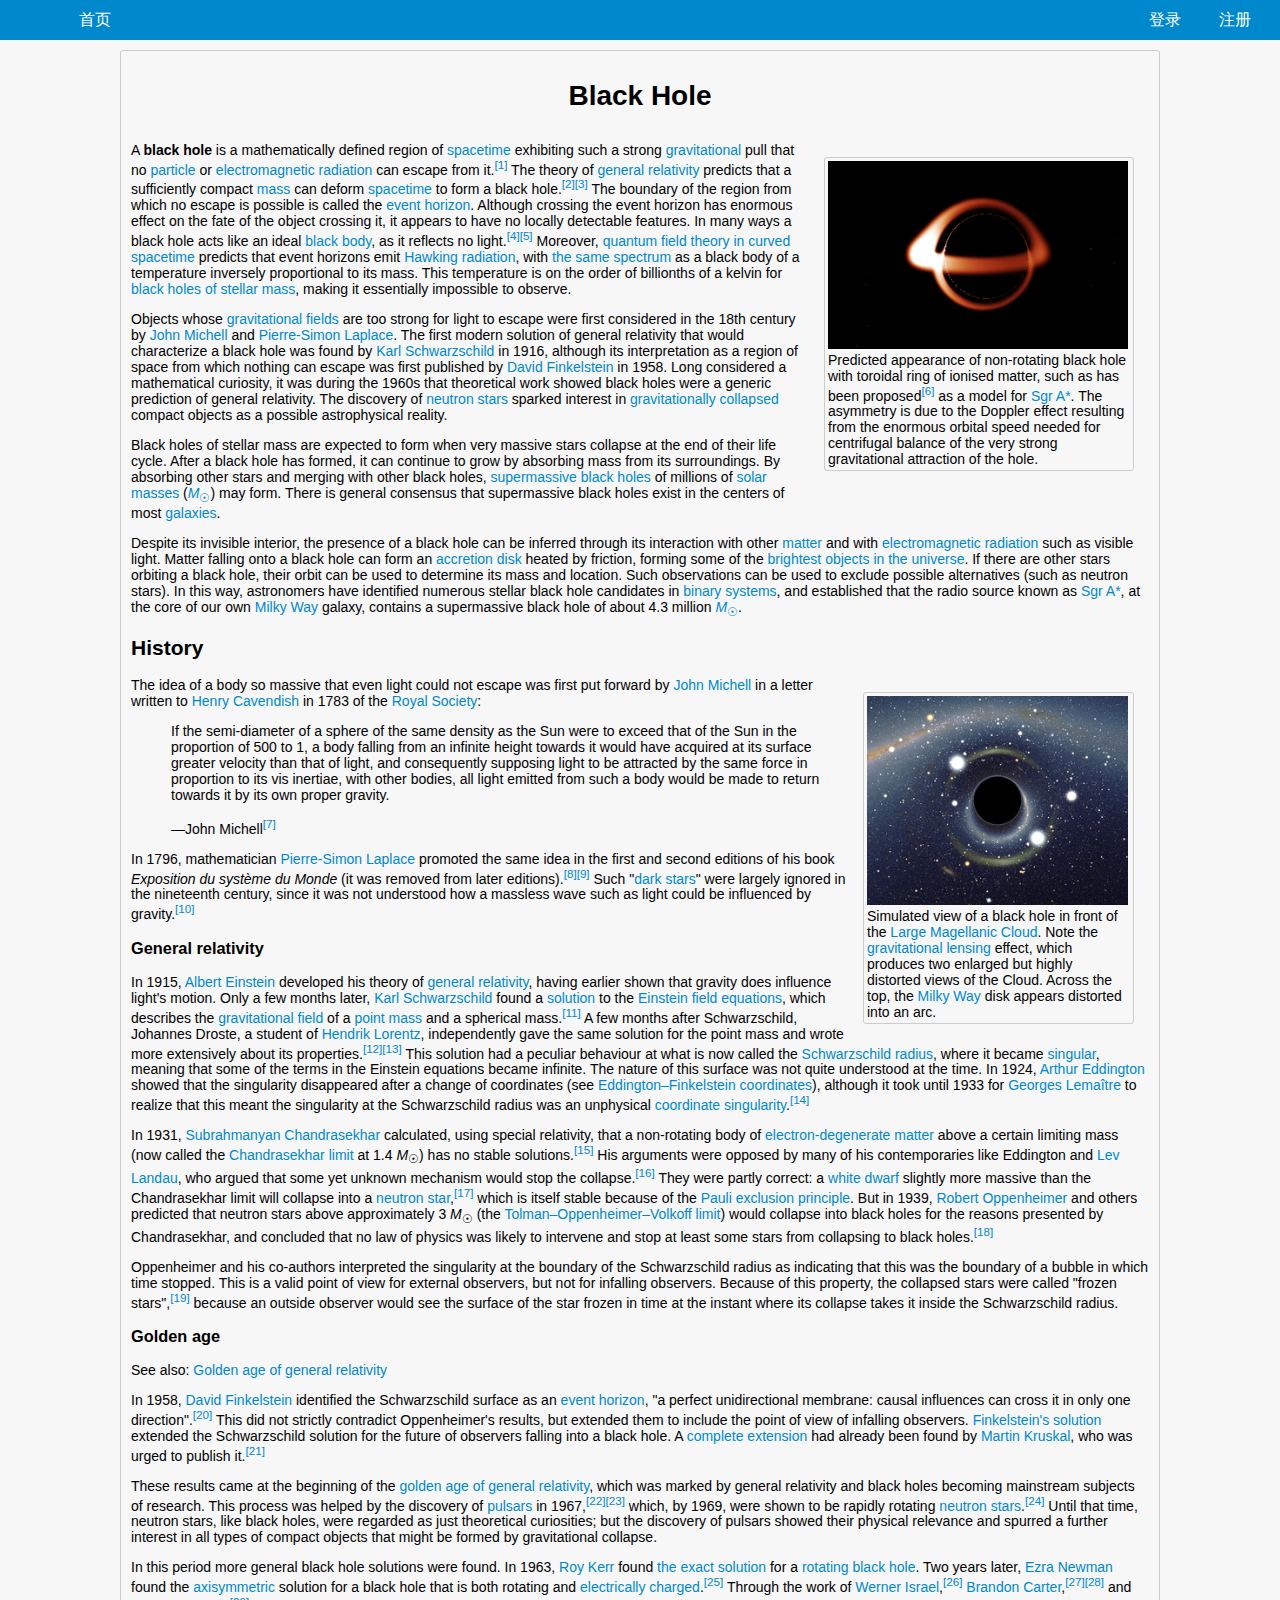
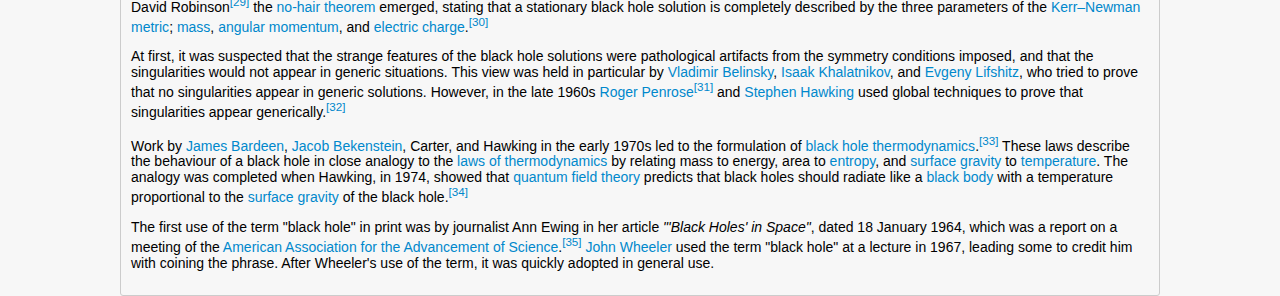
==== html/article.html @ eaddd423 "code 6.11" ====
<!DOCTYPE html>
<html>
<head>
    <meta http-equiv="content-type" content="text/html;charset=utf-8"/>
    <title>Article title - TODO:Title</title>
    <link rel="stylesheet" type="text/css" href="/css/common.css"/>
    <link rel="stylesheet" type="text/css" href="/css/article.css"/>
    <script src="/js/jquery-1.11.3.min.js"></script>
    <script src="/js/jquery.cookie.js"></script>
    <script src="/js/common.js"></script>
    <script src="/js/article.js"></script>
</head>

<body>

<div class="dh">
    <ul class="uh">
        <li class="lh">
            <a class="ah" href="/">首页</a>
        </li>
    </ul>
    <ul class="uhr">
        <li class="lh" id="llog">
            <a class="ahr" href="/html/login.html">登录</a>
        </li>
        <li class="lh" id="lreg">
            <a class="ahr" href="/html/register.html">注册</a>
        </li>
        <li class="lh" id="luser">
            <a class="ahr" id="auser" href="javascript:;"></a>
        </li>
    </ul>
</div>

<div class="dc">
    <div class="da" id="darticle">

<h1 style="text-align:center;margin-bottom:30px;">Black Hole</h1>
<div class="thumb tright">
<div class="thumbinner" style="width:302px;"><a href="/res/IonringBlackhole.jpeg" class="image"><img alt="" src="/res/IonringBlackhole.jpeg" width="300" height="188" class="thumbimage" srcset="/res/IonringBlackhole.jpeg" data-file-width="800" data-file-height="500" /></a>
<div class="thumbcaption">
<div class="magnify"><a href="/res/IonringBlackhole.jpeg" class="internal" title="Enlarge"></a></div>
Predicted appearance of non-rotating black hole with toroidal ring of ionised matter, such as has been proposed<sup id="cite_ref-6" class="reference"><a href="#cite_note-6"><span>[</span>6<span>]</span></a></sup> as a model for <a href="/wiki/Sgr_A*" title="Sgr A*" class="mw-redirect">Sgr A*</a>. The asymmetry is due to the Doppler effect resulting from the enormous orbital speed needed for centrifugal balance of the very strong gravitational attraction of the hole.</div>
</div>
</div>
<p></p>
<p>A <b>black hole</b> is a mathematically defined region of <a href="/wiki/Spacetime" title="Spacetime">spacetime</a> exhibiting such a strong <a href="/wiki/Gravitation" title="Gravitation" class="mw-redirect">gravitational</a> pull that no <a href="/wiki/Particle" title="Particle">particle</a> or <a href="/wiki/Electromagnetic_radiation" title="Electromagnetic radiation">electromagnetic radiation</a> can escape from it.<sup id="cite_ref-1" class="reference"><a href="#cite_note-1"><span>[</span>1<span>]</span></a></sup> The theory of <a href="/wiki/General_relativity" title="General relativity">general relativity</a> predicts that a sufficiently compact <a href="/wiki/Mass" title="Mass">mass</a> can deform <a href="/wiki/Spacetime" title="Spacetime">spacetime</a> to form a black hole.<sup id="cite_ref-wald_1997_2-0" class="reference"><a href="#cite_note-wald_1997-2"><span>[</span>2<span>]</span></a></sup><sup id="cite_ref-NYT-20150608_3-0" class="reference"><a href="#cite_note-NYT-20150608-3"><span>[</span>3<span>]</span></a></sup> The boundary of the region from which no escape is possible is called the <a href="/wiki/Event_horizon" title="Event horizon">event horizon</a>. Although crossing the event horizon has enormous effect on the fate of the object crossing it, it appears to have no locally detectable features. In many ways a black hole acts like an ideal <a href="/wiki/Black_body" title="Black body">black body</a>, as it reflects no light.<sup id="cite_ref-4" class="reference"><a href="#cite_note-4"><span>[</span>4<span>]</span></a></sup><sup id="cite_ref-5" class="reference"><a href="#cite_note-5"><span>[</span>5<span>]</span></a></sup> Moreover, <a href="/wiki/Quantum_field_theory_in_curved_spacetime" title="Quantum field theory in curved spacetime">quantum field theory in curved spacetime</a> predicts that event horizons emit <a href="/wiki/Hawking_radiation" title="Hawking radiation">Hawking radiation</a>, with <a href="/wiki/Thermal_radiation" title="Thermal radiation">the same spectrum</a> as a black body of a temperature inversely proportional to its mass. This temperature is on the order of billionths of a kelvin for <a href="/wiki/Stellar_black_hole" title="Stellar black hole">black holes of stellar mass</a>, making it essentially impossible to observe.</p>
<p>Objects whose <a href="/wiki/Gravitational_field" title="Gravitational field">gravitational fields</a> are too strong for light to escape were first considered in the 18th century by <a href="/wiki/John_Michell" title="John Michell">John Michell</a> and <a href="/wiki/Pierre-Simon_Laplace" title="Pierre-Simon Laplace">Pierre-Simon Laplace</a>. The first modern solution of general relativity that would characterize a black hole was found by <a href="/wiki/Karl_Schwarzschild" title="Karl Schwarzschild">Karl Schwarzschild</a> in 1916, although its interpretation as a region of space from which nothing can escape was first published by <a href="/wiki/David_Finkelstein" title="David Finkelstein">David Finkelstein</a> in 1958. Long considered a mathematical curiosity, it was during the 1960s that theoretical work showed black holes were a generic prediction of general relativity. The discovery of <a href="/wiki/Neutron_star" title="Neutron star">neutron stars</a> sparked interest in <a href="/wiki/Gravitational_collapse" title="Gravitational collapse">gravitationally collapsed</a> compact objects as a possible astrophysical reality.</p>
<p>Black holes of stellar mass are expected to form when very massive stars collapse at the end of their life cycle. After a black hole has formed, it can continue to grow by absorbing mass from its surroundings. By absorbing other stars and merging with other black holes, <a href="/wiki/Supermassive_black_hole" title="Supermassive black hole">supermassive black holes</a> of millions of <a href="/wiki/Solar_mass" title="Solar mass">solar masses</a> (<a href="/wiki/Solar_mass" title="Solar mass"><i>M</i><sub>☉</sub></a>) may form. There is general consensus that supermassive black holes exist in the centers of most <a href="/wiki/Galaxy" title="Galaxy">galaxies</a>.</p>
<p>Despite its invisible interior, the presence of a black hole can be inferred through its interaction with other <a href="/wiki/Matter" title="Matter">matter</a> and with <a href="/wiki/Electromagnetic_radiation" title="Electromagnetic radiation">electromagnetic radiation</a> such as visible light. Matter falling onto a black hole can form an <a href="/wiki/Accretion_disk" title="Accretion disk" class="mw-redirect">accretion disk</a> heated by friction, forming some of the <a href="/wiki/Quasar" title="Quasar">brightest objects in the universe</a>. If there are other stars orbiting a black hole, their orbit can be used to determine its mass and location. Such observations can be used to exclude possible alternatives (such as neutron stars). In this way, astronomers have identified numerous stellar black hole candidates in <a href="/wiki/Binary_star" title="Binary star">binary systems</a>, and established that the radio source known as <a href="/wiki/Sgr_A*" title="Sgr A*" class="mw-redirect">Sgr A*</a>, at the core of our own <a href="/wiki/Milky_Way" title="Milky Way">Milky Way</a> galaxy, contains a supermassive black hole of about 4.3 million <a href="/wiki/Solar_mass" title="Solar mass"><i>M</i><sub>☉</sub></a>.</p>
<h2><span class="mw-headline" id="History">History</span></h2>
<div class="thumb tright">
<div class="thumbinner" style="width:263px;"><a href="/res/BH_LMC.png" class="image"><img alt="" src="/res/BH_LMC.png" width="261" height="209" class="thumbimage" srcset="/res/BH_LMC.png" data-file-width="2560" data-file-height="2048" /></a>
<div class="thumbcaption">
<div class="magnify"><a href="/res/BH_LMC.png" class="internal" title="Enlarge"></a></div>
Simulated view of a black hole in front of the <a href="/wiki/Large_Magellanic_Cloud" title="Large Magellanic Cloud">Large Magellanic Cloud</a>. Note the <a href="/wiki/Gravitational_lens" title="Gravitational lens">gravitational lensing</a> effect, which produces two enlarged but highly distorted views of the Cloud. Across the top, the <a href="/wiki/Milky_Way" title="Milky Way">Milky Way</a> disk appears distorted into an arc.</div>
</div>
</div>
<p>The idea of a body so massive that even light could not escape was first put forward by <a href="/wiki/John_Michell" title="John Michell">John Michell</a> in a letter written to <a href="/wiki/Henry_Cavendish" title="Henry Cavendish">Henry Cavendish</a> in 1783 of the <a href="/wiki/Royal_Society" title="Royal Society">Royal Society</a>:</p>
<blockquote class="templatequote">
<p>If the semi-diameter of a sphere of the same density as the Sun were to exceed that of the Sun in the proportion of 500 to 1, a body falling from an infinite height towards it would have acquired at its surface greater velocity than that of light, and consequently supposing light to be attracted by the same force in proportion to its vis inertiae, with other bodies, all light emitted from such a body would be made to return towards it by its own proper gravity.</p>
<div class="templatequotecite">—John Michell<sup id="cite_ref-Michell1784_7-0" class="reference"><a href="#cite_note-Michell1784-7"><span>[</span>7<span>]</span></a></sup></div>
</blockquote>
<p>In 1796, mathematician <a href="/wiki/Pierre-Simon_Laplace" title="Pierre-Simon Laplace">Pierre-Simon Laplace</a> promoted the same idea in the first and second editions of his book <i>Exposition du système du Monde</i> (it was removed from later editions).<sup id="cite_ref-8" class="reference"><a href="#cite_note-8"><span>[</span>8<span>]</span></a></sup><sup id="cite_ref-9" class="reference"><a href="#cite_note-9"><span>[</span>9<span>]</span></a></sup> Such "<a href="/wiki/Dark_star_(Newtonian_mechanics)" title="Dark star (Newtonian mechanics)">dark stars</a>" were largely ignored in the nineteenth century, since it was not understood how a massless wave such as light could be influenced by gravity.<sup id="cite_ref-10" class="reference"><a href="#cite_note-10"><span>[</span>10<span>]</span></a></sup></p>
<h3><span class="mw-headline" id="General_relativity">General relativity</span></h3>
<p>In 1915, <a href="/wiki/Albert_Einstein" title="Albert Einstein">Albert Einstein</a> developed his theory of <a href="/wiki/General_relativity" title="General relativity">general relativity</a>, having earlier shown that gravity does influence light's motion. Only a few months later, <a href="/wiki/Karl_Schwarzschild" title="Karl Schwarzschild">Karl Schwarzschild</a> found a <a href="/wiki/Schwarzschild_metric" title="Schwarzschild metric">solution</a> to the <a href="/wiki/Einstein_field_equations" title="Einstein field equations">Einstein field equations</a>, which describes the <a href="/wiki/Gravitational_field" title="Gravitational field">gravitational field</a> of a <a href="/wiki/Point_mass" title="Point mass" class="mw-redirect">point mass</a> and a spherical mass.<sup id="cite_ref-Schwarzschild1916_11-0" class="reference"><a href="#cite_note-Schwarzschild1916-11"><span>[</span>11<span>]</span></a></sup> A few months after Schwarzschild, Johannes Droste, a student of <a href="/wiki/Hendrik_Lorentz" title="Hendrik Lorentz">Hendrik Lorentz</a>, independently gave the same solution for the point mass and wrote more extensively about its properties.<sup id="cite_ref-12" class="reference"><a href="#cite_note-12"><span>[</span>12<span>]</span></a></sup><sup id="cite_ref-13" class="reference"><a href="#cite_note-13"><span>[</span>13<span>]</span></a></sup> This solution had a peculiar behaviour at what is now called the <a href="/wiki/Schwarzschild_radius" title="Schwarzschild radius">Schwarzschild radius</a>, where it became <a href="/wiki/Mathematical_singularity" title="Mathematical singularity" class="mw-redirect">singular</a>, meaning that some of the terms in the Einstein equations became infinite. The nature of this surface was not quite understood at the time. In 1924, <a href="/wiki/Arthur_Eddington" title="Arthur Eddington">Arthur Eddington</a> showed that the singularity disappeared after a change of coordinates (see <a href="/wiki/Eddington%E2%80%93Finkelstein_coordinates" title="Eddington–Finkelstein coordinates">Eddington–Finkelstein coordinates</a>), although it took until 1933 for <a href="/wiki/Georges_Lema%C3%AEtre" title="Georges Lemaître">Georges Lemaître</a> to realize that this meant the singularity at the Schwarzschild radius was an unphysical <a href="/wiki/Coordinate_singularity" title="Coordinate singularity">coordinate singularity</a>.<sup id="cite_ref-HooftHist_14-0" class="reference"><a href="#cite_note-HooftHist-14"><span>[</span>14<span>]</span></a></sup></p>
<p>In 1931, <a href="/wiki/Subrahmanyan_Chandrasekhar" title="Subrahmanyan Chandrasekhar">Subrahmanyan Chandrasekhar</a> calculated, using special relativity, that a non-rotating body of <a href="/wiki/Electron-degenerate_matter" title="Electron-degenerate matter" class="mw-redirect">electron-degenerate matter</a> above a certain limiting mass (now called the <a href="/wiki/Chandrasekhar_limit" title="Chandrasekhar limit">Chandrasekhar limit</a> at 1.4&#160;<i>M</i><sub>☉</sub>) has no stable solutions.<sup id="cite_ref-venkataraman92_15-0" class="reference"><a href="#cite_note-venkataraman92-15"><span>[</span>15<span>]</span></a></sup> His arguments were opposed by many of his contemporaries like Eddington and <a href="/wiki/Lev_Landau" title="Lev Landau">Lev Landau</a>, who argued that some yet unknown mechanism would stop the collapse.<sup id="cite_ref-16" class="reference"><a href="#cite_note-16"><span>[</span>16<span>]</span></a></sup> They were partly correct: a <a href="/wiki/White_dwarf" title="White dwarf">white dwarf</a> slightly more massive than the Chandrasekhar limit will collapse into a <a href="/wiki/Neutron_star" title="Neutron star">neutron star</a>,<sup id="cite_ref-17" class="reference"><a href="#cite_note-17"><span>[</span>17<span>]</span></a></sup> which is itself stable because of the <a href="/wiki/Pauli_exclusion_principle" title="Pauli exclusion principle">Pauli exclusion principle</a>. But in 1939, <a href="/wiki/Robert_Oppenheimer" title="Robert Oppenheimer" class="mw-redirect">Robert Oppenheimer</a> and others predicted that neutron stars above approximately 3&#160;<i>M</i><sub>☉</sub> (the <a href="/wiki/Tolman%E2%80%93Oppenheimer%E2%80%93Volkoff_limit" title="Tolman–Oppenheimer–Volkoff limit">Tolman–Oppenheimer–Volkoff limit</a>) would collapse into black holes for the reasons presented by Chandrasekhar, and concluded that no law of physics was likely to intervene and stop at least some stars from collapsing to black holes.<sup id="cite_ref-OV1939_18-0" class="reference"><a href="#cite_note-OV1939-18"><span>[</span>18<span>]</span></a></sup></p>
<p>Oppenheimer and his co-authors interpreted the singularity at the boundary of the Schwarzschild radius as indicating that this was the boundary of a bubble in which time stopped. This is a valid point of view for external observers, but not for infalling observers. Because of this property, the collapsed stars were called "frozen stars",<sup id="cite_ref-19" class="reference"><a href="#cite_note-19"><span>[</span>19<span>]</span></a></sup> because an outside observer would see the surface of the star frozen in time at the instant where its collapse takes it inside the Schwarzschild radius.</p>
<h3><span class="mw-headline" id="Golden_age">Golden age</span></h3>
<div class="hatnote">See also: <a href="/wiki/Golden_age_of_general_relativity" title="Golden age of general relativity" class="mw-redirect">Golden age of general relativity</a></div>
<p>In 1958, <a href="/wiki/David_Finkelstein" title="David Finkelstein">David Finkelstein</a> identified the Schwarzschild surface as an <a href="/wiki/Event_horizon" title="Event horizon">event horizon</a>, "a perfect unidirectional membrane: causal influences can cross it in only one direction".<sup id="cite_ref-20" class="reference"><a href="#cite_note-20"><span>[</span>20<span>]</span></a></sup> This did not strictly contradict Oppenheimer's results, but extended them to include the point of view of infalling observers. <a href="/wiki/Eddington%E2%80%93Finkelstein_coordinates" title="Eddington–Finkelstein coordinates">Finkelstein's solution</a> extended the Schwarzschild solution for the future of observers falling into a black hole. A <a href="/wiki/Kruskal%E2%80%93Szekeres_coordinates" title="Kruskal–Szekeres coordinates">complete extension</a> had already been found by <a href="/wiki/Martin_Kruskal" title="Martin Kruskal" class="mw-redirect">Martin Kruskal</a>, who was urged to publish it.<sup id="cite_ref-21" class="reference"><a href="#cite_note-21"><span>[</span>21<span>]</span></a></sup></p>
<p>These results came at the beginning of the <a href="/wiki/Golden_age_of_general_relativity" title="Golden age of general relativity" class="mw-redirect">golden age of general relativity</a>, which was marked by general relativity and black holes becoming mainstream subjects of research. This process was helped by the discovery of <a href="/wiki/Pulsar" title="Pulsar">pulsars</a> in 1967,<sup id="cite_ref-22" class="reference"><a href="#cite_note-22"><span>[</span>22<span>]</span></a></sup><sup id="cite_ref-23" class="reference"><a href="#cite_note-23"><span>[</span>23<span>]</span></a></sup> which, by 1969, were shown to be rapidly rotating <a href="/wiki/Neutron_star" title="Neutron star">neutron stars</a>.<sup id="cite_ref-araa8_265_24-0" class="reference"><a href="#cite_note-araa8_265-24"><span>[</span>24<span>]</span></a></sup> Until that time, neutron stars, like black holes, were regarded as just theoretical curiosities; but the discovery of pulsars showed their physical relevance and spurred a further interest in all types of compact objects that might be formed by gravitational collapse.</p>
<p>In this period more general black hole solutions were found. In 1963, <a href="/wiki/Roy_Kerr" title="Roy Kerr">Roy Kerr</a> found <a href="/wiki/Kerr_metric" title="Kerr metric">the exact solution</a> for a <a href="/wiki/Rotating_black_hole" title="Rotating black hole">rotating black hole</a>. Two years later, <a href="/wiki/Ezra_T._Newman" title="Ezra T. Newman">Ezra Newman</a> found the <a href="/wiki/Axisymmetric" title="Axisymmetric" class="mw-redirect">axisymmetric</a> solution for a black hole that is both rotating and <a href="/wiki/Electric_charge" title="Electric charge">electrically charged</a>.<sup id="cite_ref-25" class="reference"><a href="#cite_note-25"><span>[</span>25<span>]</span></a></sup> Through the work of <a href="/wiki/Werner_Israel" title="Werner Israel">Werner Israel</a>,<sup id="cite_ref-26" class="reference"><a href="#cite_note-26"><span>[</span>26<span>]</span></a></sup> <a href="/wiki/Brandon_Carter" title="Brandon Carter">Brandon Carter</a>,<sup id="cite_ref-27" class="reference"><a href="#cite_note-27"><span>[</span>27<span>]</span></a></sup><sup id="cite_ref-28" class="reference"><a href="#cite_note-28"><span>[</span>28<span>]</span></a></sup> and David Robinson<sup id="cite_ref-29" class="reference"><a href="#cite_note-29"><span>[</span>29<span>]</span></a></sup> the <a href="/wiki/No-hair_theorem" title="No-hair theorem">no-hair theorem</a> emerged, stating that a stationary black hole solution is completely described by the three parameters of the <a href="/wiki/Kerr%E2%80%93Newman_metric" title="Kerr–Newman metric">Kerr–Newman metric</a>; <a href="/wiki/Mass" title="Mass">mass</a>, <a href="/wiki/Angular_momentum" title="Angular momentum">angular momentum</a>, and <a href="/wiki/Electric_charge" title="Electric charge">electric charge</a>.<sup id="cite_ref-HeuslerNoHair_30-0" class="reference"><a href="#cite_note-HeuslerNoHair-30"><span>[</span>30<span>]</span></a></sup></p>
<p>At first, it was suspected that the strange features of the black hole solutions were pathological artifacts from the symmetry conditions imposed, and that the singularities would not appear in generic situations. This view was held in particular by <a href="/wiki/Vladimir_A._Belinsky" title="Vladimir A. Belinsky" class="mw-redirect">Vladimir Belinsky</a>, <a href="/wiki/Isaak_Markovich_Khalatnikov" title="Isaak Markovich Khalatnikov">Isaak Khalatnikov</a>, and <a href="/wiki/Evgeny_Lifshitz" title="Evgeny Lifshitz">Evgeny Lifshitz</a>, who tried to prove that no singularities appear in generic solutions. However, in the late 1960s <a href="/wiki/Roger_Penrose" title="Roger Penrose">Roger Penrose</a><sup id="cite_ref-penrose1965_31-0" class="reference"><a href="#cite_note-penrose1965-31"><span>[</span>31<span>]</span></a></sup> and <a href="/wiki/Stephen_Hawking" title="Stephen Hawking">Stephen Hawking</a> used global techniques to prove that singularities appear generically.<sup id="cite_ref-32" class="reference"><a href="#cite_note-32"><span>[</span>32<span>]</span></a></sup></p>
<p>Work by <a href="/wiki/James_M._Bardeen" title="James M. Bardeen">James Bardeen</a>, <a href="/wiki/Jacob_Bekenstein" title="Jacob Bekenstein">Jacob Bekenstein</a>, Carter, and Hawking in the early 1970s led to the formulation of <a href="/wiki/Black_hole_thermodynamics" title="Black hole thermodynamics">black hole thermodynamics</a>.<sup id="cite_ref-33" class="reference"><a href="#cite_note-33"><span>[</span>33<span>]</span></a></sup> These laws describe the behaviour of a black hole in close analogy to the <a href="/wiki/Laws_of_thermodynamics" title="Laws of thermodynamics">laws of thermodynamics</a> by relating mass to energy, area to <a href="/wiki/Entropy" title="Entropy">entropy</a>, and <a href="/wiki/Surface_gravity" title="Surface gravity">surface gravity</a> to <a href="/wiki/Temperature" title="Temperature">temperature</a>. The analogy was completed when Hawking, in 1974, showed that <a href="/wiki/Quantum_field_theory" title="Quantum field theory">quantum field theory</a> predicts that black holes should radiate like a <a href="/wiki/Black_body" title="Black body">black body</a> with a temperature proportional to the <a href="/wiki/Surface_gravity" title="Surface gravity">surface gravity</a> of the black hole.<sup id="cite_ref-Hawking1974_34-0" class="reference"><a href="#cite_note-Hawking1974-34"><span>[</span>34<span>]</span></a></sup></p>
<p>The first use of the term "black hole" in print was by journalist Ann Ewing in her article <i>"'Black Holes' in Space"</i>, dated 18 January 1964, which was a report on a meeting of the <a href="/wiki/American_Association_for_the_Advancement_of_Science" title="American Association for the Advancement of Science">American Association for the Advancement of Science</a>.<sup id="cite_ref-35" class="reference"><a href="#cite_note-35"><span>[</span>35<span>]</span></a></sup> <a href="/wiki/John_Archibald_Wheeler" title="John Archibald Wheeler">John Wheeler</a> used the term "black hole" at a lecture in 1967, leading some to credit him with coining the phrase. After Wheeler's use of the term, it was quickly adopted in general use.</p>

    </div> <!-- darticle -->
</div>

</body>
</html>
---- css/common.css ----
body {
    font-family: Helvetica, Microsoft Yahei, sans-serif;
    background-color: #f7f7f7;
    margin: 0px;
}

div.dh {
    position: absolute;
    top: 0px;
    width: 1024px;
    background-color: #08c;
    font-size: 16px;
}

div.dc {
    position: absolute;
    top: 100px;
    width: 1024px;
    height: 300px;
}

div.df {
    position: absolute;
    top: 400px;
    width: 1024px;
    background-color: #08c;
}

div {
    margin: 0px;
}

ul.uh, ul.uhr {
    list-style-type: none;
    margin: 0 10px 0 10px;
    padding: 0;
}

ul.uhr {
    float: right;
}

li.lh {
    float: left;
}

li#luser {
    display: none;
}

a.ah, a.ahr {
    display: block;
    background-color: transparent;
    width: 170px;
    height: 40px;
    line-height: 40px;
    color: white;
    text-decoration: none;
    text-align: center;
#    border: 1px solid rgba(0,0,0,0.3);
    transition: background-color 0.5s;
    -webkit-transition: background-color 0.5s;
    -moz-transition: background-color 0.5s;
    -o-transition: background-color 0.5s;
}

a.ahr {
    width: 70px;
}

a.ah:hover, a.ahr:hover {
    background-color: #0ae;
    text-decoration: none;
    transition: background-color 0.5s;
    -webkit-transition: background-color 0.5s;
    -moz-transition: background-color 0.5s;
    -o-transition: background-color 0.5s;
}

a.ah:active, a.ahr:active {
    background-color: #0bf;
}
---- css/article.css ----
body {
    font-size: 14px;
}

div.da {
    border: 1px solid #ccc;
    border-radius: 3px;
    margin: 10px 120px;
    padding: 10px;
}

div.tright {
    float: right;
    margin: 15px;
    border: 1px solid #ccc;
    border-radius: 3px;
    padding: 3px;
}

a {
    text-decoration: none;
    color: #08c;
}

a:hover {
    text-decoration: underline;
}
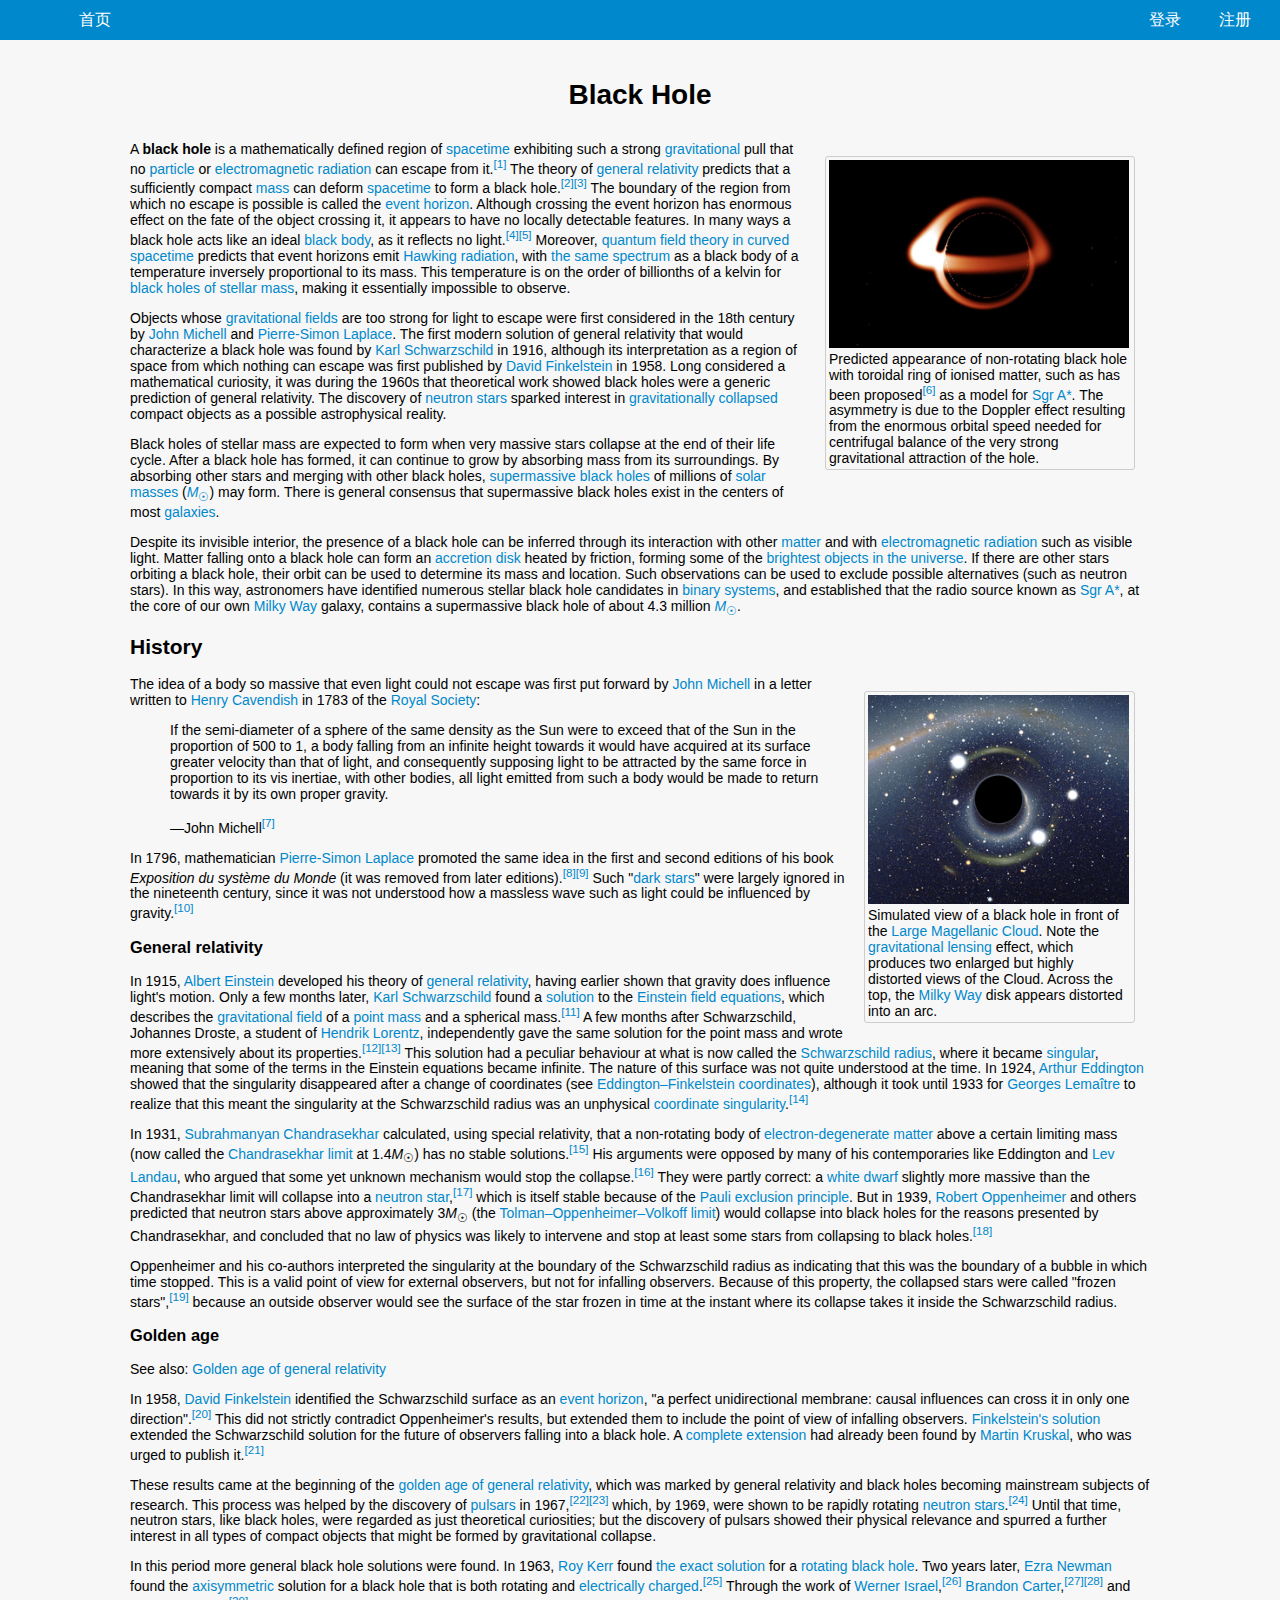
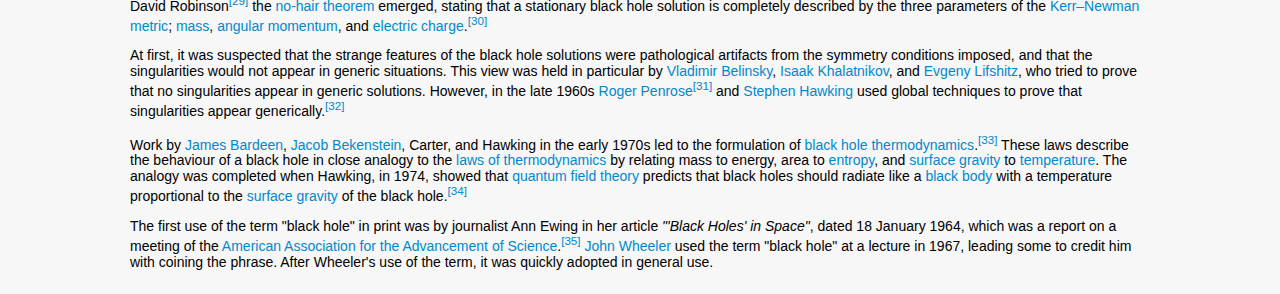
==== commit 2862a028: "code 6.12" ====
--- a/html/article.html
+++ b/html/article.html
@@ -64,7 +64,7 @@
 <p>In 1796, mathematician <a href="/wiki/Pierre-Simon_Laplace" title="Pierre-Simon Laplace">Pierre-Simon Laplace</a> promoted the same idea in the first and second editions of his book <i>Exposition du système du Monde</i> (it was removed from later editions).<sup id="cite_ref-8" class="reference"><a href="#cite_note-8"><span>[</span>8<span>]</span></a></sup><sup id="cite_ref-9" class="reference"><a href="#cite_note-9"><span>[</span>9<span>]</span></a></sup> Such "<a href="/wiki/Dark_star_(Newtonian_mechanics)" title="Dark star (Newtonian mechanics)">dark stars</a>" were largely ignored in the nineteenth century, since it was not understood how a massless wave such as light could be influenced by gravity.<sup id="cite_ref-10" class="reference"><a href="#cite_note-10"><span>[</span>10<span>]</span></a></sup></p>
 <h3><span class="mw-headline" id="General_relativity">General relativity</span></h3>
 <p>In 1915, <a href="/wiki/Albert_Einstein" title="Albert Einstein">Albert Einstein</a> developed his theory of <a href="/wiki/General_relativity" title="General relativity">general relativity</a>, having earlier shown that gravity does influence light's motion. Only a few months later, <a href="/wiki/Karl_Schwarzschild" title="Karl Schwarzschild">Karl Schwarzschild</a> found a <a href="/wiki/Schwarzschild_metric" title="Schwarzschild metric">solution</a> to the <a href="/wiki/Einstein_field_equations" title="Einstein field equations">Einstein field equations</a>, which describes the <a href="/wiki/Gravitational_field" title="Gravitational field">gravitational field</a> of a <a href="/wiki/Point_mass" title="Point mass" class="mw-redirect">point mass</a> and a spherical mass.<sup id="cite_ref-Schwarzschild1916_11-0" class="reference"><a href="#cite_note-Schwarzschild1916-11"><span>[</span>11<span>]</span></a></sup> A few months after Schwarzschild, Johannes Droste, a student of <a href="/wiki/Hendrik_Lorentz" title="Hendrik Lorentz">Hendrik Lorentz</a>, independently gave the same solution for the point mass and wrote more extensively about its properties.<sup id="cite_ref-12" class="reference"><a href="#cite_note-12"><span>[</span>12<span>]</span></a></sup><sup id="cite_ref-13" class="reference"><a href="#cite_note-13"><span>[</span>13<span>]</span></a></sup> This solution had a peculiar behaviour at what is now called the <a href="/wiki/Schwarzschild_radius" title="Schwarzschild radius">Schwarzschild radius</a>, where it became <a href="/wiki/Mathematical_singularity" title="Mathematical singularity" class="mw-redirect">singular</a>, meaning that some of the terms in the Einstein equations became infinite. The nature of this surface was not quite understood at the time. In 1924, <a href="/wiki/Arthur_Eddington" title="Arthur Eddington">Arthur Eddington</a> showed that the singularity disappeared after a change of coordinates (see <a href="/wiki/Eddington%E2%80%93Finkelstein_coordinates" title="Eddington–Finkelstein coordinates">Eddington–Finkelstein coordinates</a>), although it took until 1933 for <a href="/wiki/Georges_Lema%C3%AEtre" title="Georges Lemaître">Georges Lemaître</a> to realize that this meant the singularity at the Schwarzschild radius was an unphysical <a href="/wiki/Coordinate_singularity" title="Coordinate singularity">coordinate singularity</a>.<sup id="cite_ref-HooftHist_14-0" class="reference"><a href="#cite_note-HooftHist-14"><span>[</span>14<span>]</span></a></sup></p>
-<p>In 1931, <a href="/wiki/Subrahmanyan_Chandrasekhar" title="Subrahmanyan Chandrasekhar">Subrahmanyan Chandrasekhar</a> calculated, using special relativity, that a non-rotating body of <a href="/wiki/Electron-degenerate_matter" title="Electron-degenerate matter" class="mw-redirect">electron-degenerate matter</a> above a certain limiting mass (now called the <a href="/wiki/Chandrasekhar_limit" title="Chandrasekhar limit">Chandrasekhar limit</a> at 1.4&#160;<i>M</i><sub>☉</sub>) has no stable solutions.<sup id="cite_ref-venkataraman92_15-0" class="reference"><a href="#cite_note-venkataraman92-15"><span>[</span>15<span>]</span></a></sup> His arguments were opposed by many of his contemporaries like Eddington and <a href="/wiki/Lev_Landau" title="Lev Landau">Lev Landau</a>, who argued that some yet unknown mechanism would stop the collapse.<sup id="cite_ref-16" class="reference"><a href="#cite_note-16"><span>[</span>16<span>]</span></a></sup> They were partly correct: a <a href="/wiki/White_dwarf" title="White dwarf">white dwarf</a> slightly more massive than the Chandrasekhar limit will collapse into a <a href="/wiki/Neutron_star" title="Neutron star">neutron star</a>,<sup id="cite_ref-17" class="reference"><a href="#cite_note-17"><span>[</span>17<span>]</span></a></sup> which is itself stable because of the <a href="/wiki/Pauli_exclusion_principle" title="Pauli exclusion principle">Pauli exclusion principle</a>. But in 1939, <a href="/wiki/Robert_Oppenheimer" title="Robert Oppenheimer" class="mw-redirect">Robert Oppenheimer</a> and others predicted that neutron stars above approximately 3&#160;<i>M</i><sub>☉</sub> (the <a href="/wiki/Tolman%E2%80%93Oppenheimer%E2%80%93Volkoff_limit" title="Tolman–Oppenheimer–Volkoff limit">Tolman–Oppenheimer–Volkoff limit</a>) would collapse into black holes for the reasons presented by Chandrasekhar, and concluded that no law of physics was likely to intervene and stop at least some stars from collapsing to black holes.<sup id="cite_ref-OV1939_18-0" class="reference"><a href="#cite_note-OV1939-18"><span>[</span>18<span>]</span></a></sup></p>
+<p>In 1931, <a href="/wiki/Subrahmanyan_Chandrasekhar" title="Subrahmanyan Chandrasekhar">Subrahmanyan Chandrasekhar</a> calculated, using special relativity, that a non-rotating body of <a href="/wiki/Electron-degenerate_matter" title="Electron-degenerate matter" class="mw-redirect">electron-degenerate matter</a> above a certain limiting mass (now called the <a href="/wiki/Chandrasekhar_limit" title="Chandrasekhar limit">Chandrasekhar limit</a> at 1.4<i>M</i><sub>☉</sub>) has no stable solutions.<sup id="cite_ref-venkataraman92_15-0" class="reference"><a href="#cite_note-venkataraman92-15"><span>[</span>15<span>]</span></a></sup> His arguments were opposed by many of his contemporaries like Eddington and <a href="/wiki/Lev_Landau" title="Lev Landau">Lev Landau</a>, who argued that some yet unknown mechanism would stop the collapse.<sup id="cite_ref-16" class="reference"><a href="#cite_note-16"><span>[</span>16<span>]</span></a></sup> They were partly correct: a <a href="/wiki/White_dwarf" title="White dwarf">white dwarf</a> slightly more massive than the Chandrasekhar limit will collapse into a <a href="/wiki/Neutron_star" title="Neutron star">neutron star</a>,<sup id="cite_ref-17" class="reference"><a href="#cite_note-17"><span>[</span>17<span>]</span></a></sup> which is itself stable because of the <a href="/wiki/Pauli_exclusion_principle" title="Pauli exclusion principle">Pauli exclusion principle</a>. But in 1939, <a href="/wiki/Robert_Oppenheimer" title="Robert Oppenheimer" class="mw-redirect">Robert Oppenheimer</a> and others predicted that neutron stars above approximately 3<i>M</i><sub>☉</sub> (the <a href="/wiki/Tolman%E2%80%93Oppenheimer%E2%80%93Volkoff_limit" title="Tolman–Oppenheimer–Volkoff limit">Tolman–Oppenheimer–Volkoff limit</a>) would collapse into black holes for the reasons presented by Chandrasekhar, and concluded that no law of physics was likely to intervene and stop at least some stars from collapsing to black holes.<sup id="cite_ref-OV1939_18-0" class="reference"><a href="#cite_note-OV1939-18"><span>[</span>18<span>]</span></a></sup></p>
 <p>Oppenheimer and his co-authors interpreted the singularity at the boundary of the Schwarzschild radius as indicating that this was the boundary of a bubble in which time stopped. This is a valid point of view for external observers, but not for infalling observers. Because of this property, the collapsed stars were called "frozen stars",<sup id="cite_ref-19" class="reference"><a href="#cite_note-19"><span>[</span>19<span>]</span></a></sup> because an outside observer would see the surface of the star frozen in time at the instant where its collapse takes it inside the Schwarzschild radius.</p>
 <h3><span class="mw-headline" id="Golden_age">Golden age</span></h3>
 <div class="hatnote">See also: <a href="/wiki/Golden_age_of_general_relativity" title="Golden age of general relativity" class="mw-redirect">Golden age of general relativity</a></div>
@@ -76,6 +76,12 @@
 <p>The first use of the term "black hole" in print was by journalist Ann Ewing in her article <i>"'Black Holes' in Space"</i>, dated 18 January 1964, which was a report on a meeting of the <a href="/wiki/American_Association_for_the_Advancement_of_Science" title="American Association for the Advancement of Science">American Association for the Advancement of Science</a>.<sup id="cite_ref-35" class="reference"><a href="#cite_note-35"><span>[</span>35<span>]</span></a></sup> <a href="/wiki/John_Archibald_Wheeler" title="John Archibald Wheeler">John Wheeler</a> used the term "black hole" at a lecture in 1967, leading some to credit him with coining the phrase. After Wheeler's use of the term, it was quickly adopted in general use.</p>
 
     </div> <!-- darticle -->
+
+<!--
+    <div id="dtest" style="background-color:white; margin:10px 120px; border-radius:10px">
+    123123
+    </div>
+-->
 </div>
 
 </body>
--- a/css/article.css
+++ b/css/article.css
@@ -3,8 +3,8 @@
 }
 
 div.da {
-    border: 1px solid #ccc;
-    border-radius: 3px;
+#    border: 1px solid #ccc;
+#    border-radius: 3px;
     margin: 10px 120px;
     padding: 10px;
 }
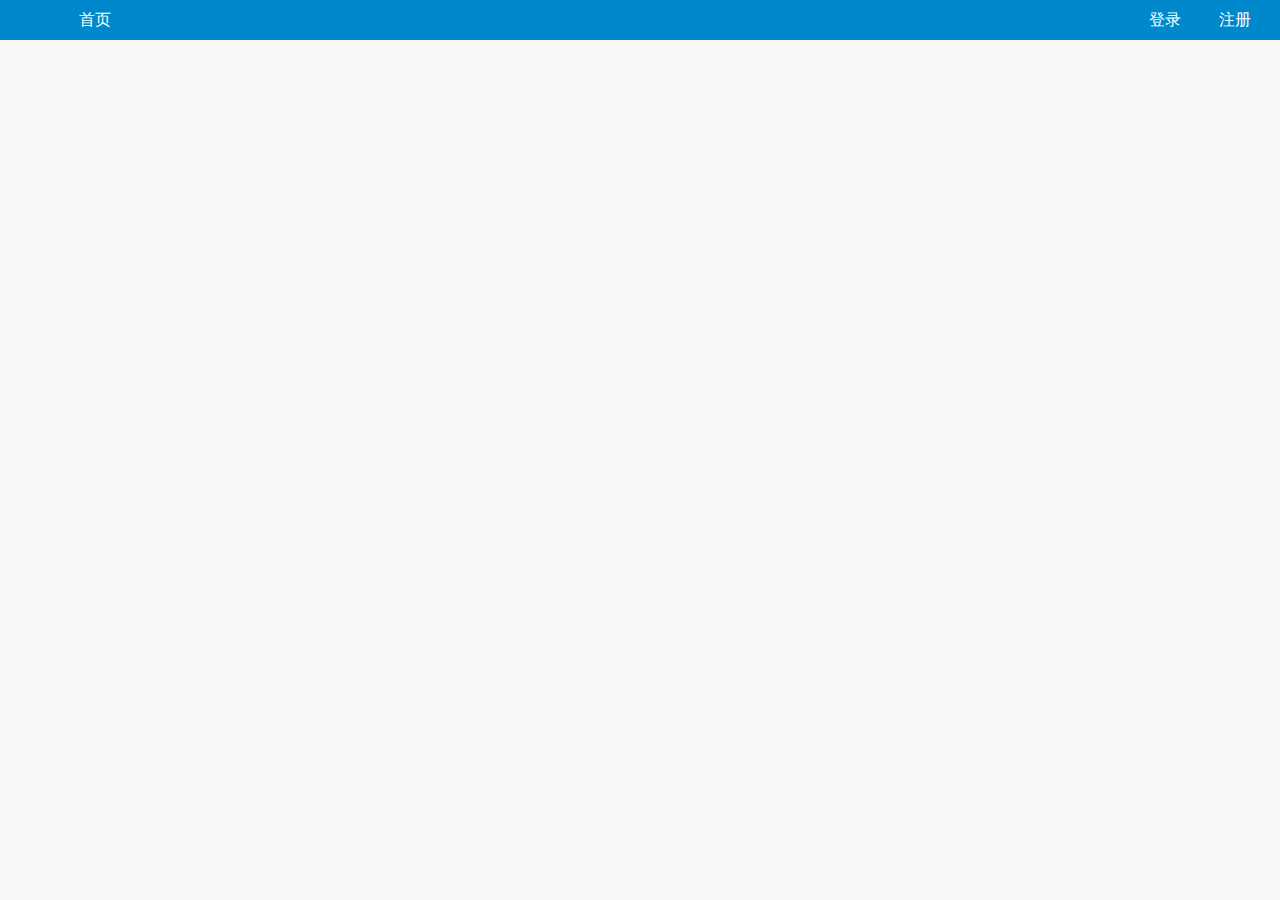
==== commit da864684: "code 6.16" ====
--- a/html/article.html
+++ b/html/article.html
@@ -2,7 +2,7 @@
 <html>
 <head>
     <meta http-equiv="content-type" content="text/html;charset=utf-8"/>
-    <title>Article title - TODO:Title</title>
+    <title></title>
     <link rel="stylesheet" type="text/css" href="/css/common.css"/>
     <link rel="stylesheet" type="text/css" href="/css/article.css"/>
     <script src="/js/jquery-1.11.3.min.js"></script>
@@ -27,61 +27,14 @@
             <a class="ahr" href="/html/register.html">注册</a>
         </li>
         <li class="lh" id="luser">
-            <a class="ahr" id="auser" href="javascript:;"></a>
+            <a class="ahr" id="auser" href="/html/edit.html"></a>
         </li>
     </ul>
 </div>
 
 <div class="dc">
     <div class="da" id="darticle">
-
-<h1 style="text-align:center;margin-bottom:30px;">Black Hole</h1>
-<div class="thumb tright">
-<div class="thumbinner" style="width:302px;"><a href="/res/IonringBlackhole.jpeg" class="image"><img alt="" src="/res/IonringBlackhole.jpeg" width="300" height="188" class="thumbimage" srcset="/res/IonringBlackhole.jpeg" data-file-width="800" data-file-height="500" /></a>
-<div class="thumbcaption">
-<div class="magnify"><a href="/res/IonringBlackhole.jpeg" class="internal" title="Enlarge"></a></div>
-Predicted appearance of non-rotating black hole with toroidal ring of ionised matter, such as has been proposed<sup id="cite_ref-6" class="reference"><a href="#cite_note-6"><span>[</span>6<span>]</span></a></sup> as a model for <a href="/wiki/Sgr_A*" title="Sgr A*" class="mw-redirect">Sgr A*</a>. The asymmetry is due to the Doppler effect resulting from the enormous orbital speed needed for centrifugal balance of the very strong gravitational attraction of the hole.</div>
-</div>
-</div>
-<p></p>
-<p>A <b>black hole</b> is a mathematically defined region of <a href="/wiki/Spacetime" title="Spacetime">spacetime</a> exhibiting such a strong <a href="/wiki/Gravitation" title="Gravitation" class="mw-redirect">gravitational</a> pull that no <a href="/wiki/Particle" title="Particle">particle</a> or <a href="/wiki/Electromagnetic_radiation" title="Electromagnetic radiation">electromagnetic radiation</a> can escape from it.<sup id="cite_ref-1" class="reference"><a href="#cite_note-1"><span>[</span>1<span>]</span></a></sup> The theory of <a href="/wiki/General_relativity" title="General relativity">general relativity</a> predicts that a sufficiently compact <a href="/wiki/Mass" title="Mass">mass</a> can deform <a href="/wiki/Spacetime" title="Spacetime">spacetime</a> to form a black hole.<sup id="cite_ref-wald_1997_2-0" class="reference"><a href="#cite_note-wald_1997-2"><span>[</span>2<span>]</span></a></sup><sup id="cite_ref-NYT-20150608_3-0" class="reference"><a href="#cite_note-NYT-20150608-3"><span>[</span>3<span>]</span></a></sup> The boundary of the region from which no escape is possible is called the <a href="/wiki/Event_horizon" title="Event horizon">event horizon</a>. Although crossing the event horizon has enormous effect on the fate of the object crossing it, it appears to have no locally detectable features. In many ways a black hole acts like an ideal <a href="/wiki/Black_body" title="Black body">black body</a>, as it reflects no light.<sup id="cite_ref-4" class="reference"><a href="#cite_note-4"><span>[</span>4<span>]</span></a></sup><sup id="cite_ref-5" class="reference"><a href="#cite_note-5"><span>[</span>5<span>]</span></a></sup> Moreover, <a href="/wiki/Quantum_field_theory_in_curved_spacetime" title="Quantum field theory in curved spacetime">quantum field theory in curved spacetime</a> predicts that event horizons emit <a href="/wiki/Hawking_radiation" title="Hawking radiation">Hawking radiation</a>, with <a href="/wiki/Thermal_radiation" title="Thermal radiation">the same spectrum</a> as a black body of a temperature inversely proportional to its mass. This temperature is on the order of billionths of a kelvin for <a href="/wiki/Stellar_black_hole" title="Stellar black hole">black holes of stellar mass</a>, making it essentially impossible to observe.</p>
-<p>Objects whose <a href="/wiki/Gravitational_field" title="Gravitational field">gravitational fields</a> are too strong for light to escape were first considered in the 18th century by <a href="/wiki/John_Michell" title="John Michell">John Michell</a> and <a href="/wiki/Pierre-Simon_Laplace" title="Pierre-Simon Laplace">Pierre-Simon Laplace</a>. The first modern solution of general relativity that would characterize a black hole was found by <a href="/wiki/Karl_Schwarzschild" title="Karl Schwarzschild">Karl Schwarzschild</a> in 1916, although its interpretation as a region of space from which nothing can escape was first published by <a href="/wiki/David_Finkelstein" title="David Finkelstein">David Finkelstein</a> in 1958. Long considered a mathematical curiosity, it was during the 1960s that theoretical work showed black holes were a generic prediction of general relativity. The discovery of <a href="/wiki/Neutron_star" title="Neutron star">neutron stars</a> sparked interest in <a href="/wiki/Gravitational_collapse" title="Gravitational collapse">gravitationally collapsed</a> compact objects as a possible astrophysical reality.</p>
-<p>Black holes of stellar mass are expected to form when very massive stars collapse at the end of their life cycle. After a black hole has formed, it can continue to grow by absorbing mass from its surroundings. By absorbing other stars and merging with other black holes, <a href="/wiki/Supermassive_black_hole" title="Supermassive black hole">supermassive black holes</a> of millions of <a href="/wiki/Solar_mass" title="Solar mass">solar masses</a> (<a href="/wiki/Solar_mass" title="Solar mass"><i>M</i><sub>☉</sub></a>) may form. There is general consensus that supermassive black holes exist in the centers of most <a href="/wiki/Galaxy" title="Galaxy">galaxies</a>.</p>
-<p>Despite its invisible interior, the presence of a black hole can be inferred through its interaction with other <a href="/wiki/Matter" title="Matter">matter</a> and with <a href="/wiki/Electromagnetic_radiation" title="Electromagnetic radiation">electromagnetic radiation</a> such as visible light. Matter falling onto a black hole can form an <a href="/wiki/Accretion_disk" title="Accretion disk" class="mw-redirect">accretion disk</a> heated by friction, forming some of the <a href="/wiki/Quasar" title="Quasar">brightest objects in the universe</a>. If there are other stars orbiting a black hole, their orbit can be used to determine its mass and location. Such observations can be used to exclude possible alternatives (such as neutron stars). In this way, astronomers have identified numerous stellar black hole candidates in <a href="/wiki/Binary_star" title="Binary star">binary systems</a>, and established that the radio source known as <a href="/wiki/Sgr_A*" title="Sgr A*" class="mw-redirect">Sgr A*</a>, at the core of our own <a href="/wiki/Milky_Way" title="Milky Way">Milky Way</a> galaxy, contains a supermassive black hole of about 4.3 million <a href="/wiki/Solar_mass" title="Solar mass"><i>M</i><sub>☉</sub></a>.</p>
-<h2><span class="mw-headline" id="History">History</span></h2>
-<div class="thumb tright">
-<div class="thumbinner" style="width:263px;"><a href="/res/BH_LMC.png" class="image"><img alt="" src="/res/BH_LMC.png" width="261" height="209" class="thumbimage" srcset="/res/BH_LMC.png" data-file-width="2560" data-file-height="2048" /></a>
-<div class="thumbcaption">
-<div class="magnify"><a href="/res/BH_LMC.png" class="internal" title="Enlarge"></a></div>
-Simulated view of a black hole in front of the <a href="/wiki/Large_Magellanic_Cloud" title="Large Magellanic Cloud">Large Magellanic Cloud</a>. Note the <a href="/wiki/Gravitational_lens" title="Gravitational lens">gravitational lensing</a> effect, which produces two enlarged but highly distorted views of the Cloud. Across the top, the <a href="/wiki/Milky_Way" title="Milky Way">Milky Way</a> disk appears distorted into an arc.</div>
-</div>
-</div>
-<p>The idea of a body so massive that even light could not escape was first put forward by <a href="/wiki/John_Michell" title="John Michell">John Michell</a> in a letter written to <a href="/wiki/Henry_Cavendish" title="Henry Cavendish">Henry Cavendish</a> in 1783 of the <a href="/wiki/Royal_Society" title="Royal Society">Royal Society</a>:</p>
-<blockquote class="templatequote">
-<p>If the semi-diameter of a sphere of the same density as the Sun were to exceed that of the Sun in the proportion of 500 to 1, a body falling from an infinite height towards it would have acquired at its surface greater velocity than that of light, and consequently supposing light to be attracted by the same force in proportion to its vis inertiae, with other bodies, all light emitted from such a body would be made to return towards it by its own proper gravity.</p>
-<div class="templatequotecite">—John Michell<sup id="cite_ref-Michell1784_7-0" class="reference"><a href="#cite_note-Michell1784-7"><span>[</span>7<span>]</span></a></sup></div>
-</blockquote>
-<p>In 1796, mathematician <a href="/wiki/Pierre-Simon_Laplace" title="Pierre-Simon Laplace">Pierre-Simon Laplace</a> promoted the same idea in the first and second editions of his book <i>Exposition du système du Monde</i> (it was removed from later editions).<sup id="cite_ref-8" class="reference"><a href="#cite_note-8"><span>[</span>8<span>]</span></a></sup><sup id="cite_ref-9" class="reference"><a href="#cite_note-9"><span>[</span>9<span>]</span></a></sup> Such "<a href="/wiki/Dark_star_(Newtonian_mechanics)" title="Dark star (Newtonian mechanics)">dark stars</a>" were largely ignored in the nineteenth century, since it was not understood how a massless wave such as light could be influenced by gravity.<sup id="cite_ref-10" class="reference"><a href="#cite_note-10"><span>[</span>10<span>]</span></a></sup></p>
-<h3><span class="mw-headline" id="General_relativity">General relativity</span></h3>
-<p>In 1915, <a href="/wiki/Albert_Einstein" title="Albert Einstein">Albert Einstein</a> developed his theory of <a href="/wiki/General_relativity" title="General relativity">general relativity</a>, having earlier shown that gravity does influence light's motion. Only a few months later, <a href="/wiki/Karl_Schwarzschild" title="Karl Schwarzschild">Karl Schwarzschild</a> found a <a href="/wiki/Schwarzschild_metric" title="Schwarzschild metric">solution</a> to the <a href="/wiki/Einstein_field_equations" title="Einstein field equations">Einstein field equations</a>, which describes the <a href="/wiki/Gravitational_field" title="Gravitational field">gravitational field</a> of a <a href="/wiki/Point_mass" title="Point mass" class="mw-redirect">point mass</a> and a spherical mass.<sup id="cite_ref-Schwarzschild1916_11-0" class="reference"><a href="#cite_note-Schwarzschild1916-11"><span>[</span>11<span>]</span></a></sup> A few months after Schwarzschild, Johannes Droste, a student of <a href="/wiki/Hendrik_Lorentz" title="Hendrik Lorentz">Hendrik Lorentz</a>, independently gave the same solution for the point mass and wrote more extensively about its properties.<sup id="cite_ref-12" class="reference"><a href="#cite_note-12"><span>[</span>12<span>]</span></a></sup><sup id="cite_ref-13" class="reference"><a href="#cite_note-13"><span>[</span>13<span>]</span></a></sup> This solution had a peculiar behaviour at what is now called the <a href="/wiki/Schwarzschild_radius" title="Schwarzschild radius">Schwarzschild radius</a>, where it became <a href="/wiki/Mathematical_singularity" title="Mathematical singularity" class="mw-redirect">singular</a>, meaning that some of the terms in the Einstein equations became infinite. The nature of this surface was not quite understood at the time. In 1924, <a href="/wiki/Arthur_Eddington" title="Arthur Eddington">Arthur Eddington</a> showed that the singularity disappeared after a change of coordinates (see <a href="/wiki/Eddington%E2%80%93Finkelstein_coordinates" title="Eddington–Finkelstein coordinates">Eddington–Finkelstein coordinates</a>), although it took until 1933 for <a href="/wiki/Georges_Lema%C3%AEtre" title="Georges Lemaître">Georges Lemaître</a> to realize that this meant the singularity at the Schwarzschild radius was an unphysical <a href="/wiki/Coordinate_singularity" title="Coordinate singularity">coordinate singularity</a>.<sup id="cite_ref-HooftHist_14-0" class="reference"><a href="#cite_note-HooftHist-14"><span>[</span>14<span>]</span></a></sup></p>
-<p>In 1931, <a href="/wiki/Subrahmanyan_Chandrasekhar" title="Subrahmanyan Chandrasekhar">Subrahmanyan Chandrasekhar</a> calculated, using special relativity, that a non-rotating body of <a href="/wiki/Electron-degenerate_matter" title="Electron-degenerate matter" class="mw-redirect">electron-degenerate matter</a> above a certain limiting mass (now called the <a href="/wiki/Chandrasekhar_limit" title="Chandrasekhar limit">Chandrasekhar limit</a> at 1.4<i>M</i><sub>☉</sub>) has no stable solutions.<sup id="cite_ref-venkataraman92_15-0" class="reference"><a href="#cite_note-venkataraman92-15"><span>[</span>15<span>]</span></a></sup> His arguments were opposed by many of his contemporaries like Eddington and <a href="/wiki/Lev_Landau" title="Lev Landau">Lev Landau</a>, who argued that some yet unknown mechanism would stop the collapse.<sup id="cite_ref-16" class="reference"><a href="#cite_note-16"><span>[</span>16<span>]</span></a></sup> They were partly correct: a <a href="/wiki/White_dwarf" title="White dwarf">white dwarf</a> slightly more massive than the Chandrasekhar limit will collapse into a <a href="/wiki/Neutron_star" title="Neutron star">neutron star</a>,<sup id="cite_ref-17" class="reference"><a href="#cite_note-17"><span>[</span>17<span>]</span></a></sup> which is itself stable because of the <a href="/wiki/Pauli_exclusion_principle" title="Pauli exclusion principle">Pauli exclusion principle</a>. But in 1939, <a href="/wiki/Robert_Oppenheimer" title="Robert Oppenheimer" class="mw-redirect">Robert Oppenheimer</a> and others predicted that neutron stars above approximately 3<i>M</i><sub>☉</sub> (the <a href="/wiki/Tolman%E2%80%93Oppenheimer%E2%80%93Volkoff_limit" title="Tolman–Oppenheimer–Volkoff limit">Tolman–Oppenheimer–Volkoff limit</a>) would collapse into black holes for the reasons presented by Chandrasekhar, and concluded that no law of physics was likely to intervene and stop at least some stars from collapsing to black holes.<sup id="cite_ref-OV1939_18-0" class="reference"><a href="#cite_note-OV1939-18"><span>[</span>18<span>]</span></a></sup></p>
-<p>Oppenheimer and his co-authors interpreted the singularity at the boundary of the Schwarzschild radius as indicating that this was the boundary of a bubble in which time stopped. This is a valid point of view for external observers, but not for infalling observers. Because of this property, the collapsed stars were called "frozen stars",<sup id="cite_ref-19" class="reference"><a href="#cite_note-19"><span>[</span>19<span>]</span></a></sup> because an outside observer would see the surface of the star frozen in time at the instant where its collapse takes it inside the Schwarzschild radius.</p>
-<h3><span class="mw-headline" id="Golden_age">Golden age</span></h3>
-<div class="hatnote">See also: <a href="/wiki/Golden_age_of_general_relativity" title="Golden age of general relativity" class="mw-redirect">Golden age of general relativity</a></div>
-<p>In 1958, <a href="/wiki/David_Finkelstein" title="David Finkelstein">David Finkelstein</a> identified the Schwarzschild surface as an <a href="/wiki/Event_horizon" title="Event horizon">event horizon</a>, "a perfect unidirectional membrane: causal influences can cross it in only one direction".<sup id="cite_ref-20" class="reference"><a href="#cite_note-20"><span>[</span>20<span>]</span></a></sup> This did not strictly contradict Oppenheimer's results, but extended them to include the point of view of infalling observers. <a href="/wiki/Eddington%E2%80%93Finkelstein_coordinates" title="Eddington–Finkelstein coordinates">Finkelstein's solution</a> extended the Schwarzschild solution for the future of observers falling into a black hole. A <a href="/wiki/Kruskal%E2%80%93Szekeres_coordinates" title="Kruskal–Szekeres coordinates">complete extension</a> had already been found by <a href="/wiki/Martin_Kruskal" title="Martin Kruskal" class="mw-redirect">Martin Kruskal</a>, who was urged to publish it.<sup id="cite_ref-21" class="reference"><a href="#cite_note-21"><span>[</span>21<span>]</span></a></sup></p>
-<p>These results came at the beginning of the <a href="/wiki/Golden_age_of_general_relativity" title="Golden age of general relativity" class="mw-redirect">golden age of general relativity</a>, which was marked by general relativity and black holes becoming mainstream subjects of research. This process was helped by the discovery of <a href="/wiki/Pulsar" title="Pulsar">pulsars</a> in 1967,<sup id="cite_ref-22" class="reference"><a href="#cite_note-22"><span>[</span>22<span>]</span></a></sup><sup id="cite_ref-23" class="reference"><a href="#cite_note-23"><span>[</span>23<span>]</span></a></sup> which, by 1969, were shown to be rapidly rotating <a href="/wiki/Neutron_star" title="Neutron star">neutron stars</a>.<sup id="cite_ref-araa8_265_24-0" class="reference"><a href="#cite_note-araa8_265-24"><span>[</span>24<span>]</span></a></sup> Until that time, neutron stars, like black holes, were regarded as just theoretical curiosities; but the discovery of pulsars showed their physical relevance and spurred a further interest in all types of compact objects that might be formed by gravitational collapse.</p>
-<p>In this period more general black hole solutions were found. In 1963, <a href="/wiki/Roy_Kerr" title="Roy Kerr">Roy Kerr</a> found <a href="/wiki/Kerr_metric" title="Kerr metric">the exact solution</a> for a <a href="/wiki/Rotating_black_hole" title="Rotating black hole">rotating black hole</a>. Two years later, <a href="/wiki/Ezra_T._Newman" title="Ezra T. Newman">Ezra Newman</a> found the <a href="/wiki/Axisymmetric" title="Axisymmetric" class="mw-redirect">axisymmetric</a> solution for a black hole that is both rotating and <a href="/wiki/Electric_charge" title="Electric charge">electrically charged</a>.<sup id="cite_ref-25" class="reference"><a href="#cite_note-25"><span>[</span>25<span>]</span></a></sup> Through the work of <a href="/wiki/Werner_Israel" title="Werner Israel">Werner Israel</a>,<sup id="cite_ref-26" class="reference"><a href="#cite_note-26"><span>[</span>26<span>]</span></a></sup> <a href="/wiki/Brandon_Carter" title="Brandon Carter">Brandon Carter</a>,<sup id="cite_ref-27" class="reference"><a href="#cite_note-27"><span>[</span>27<span>]</span></a></sup><sup id="cite_ref-28" class="reference"><a href="#cite_note-28"><span>[</span>28<span>]</span></a></sup> and David Robinson<sup id="cite_ref-29" class="reference"><a href="#cite_note-29"><span>[</span>29<span>]</span></a></sup> the <a href="/wiki/No-hair_theorem" title="No-hair theorem">no-hair theorem</a> emerged, stating that a stationary black hole solution is completely described by the three parameters of the <a href="/wiki/Kerr%E2%80%93Newman_metric" title="Kerr–Newman metric">Kerr–Newman metric</a>; <a href="/wiki/Mass" title="Mass">mass</a>, <a href="/wiki/Angular_momentum" title="Angular momentum">angular momentum</a>, and <a href="/wiki/Electric_charge" title="Electric charge">electric charge</a>.<sup id="cite_ref-HeuslerNoHair_30-0" class="reference"><a href="#cite_note-HeuslerNoHair-30"><span>[</span>30<span>]</span></a></sup></p>
-<p>At first, it was suspected that the strange features of the black hole solutions were pathological artifacts from the symmetry conditions imposed, and that the singularities would not appear in generic situations. This view was held in particular by <a href="/wiki/Vladimir_A._Belinsky" title="Vladimir A. Belinsky" class="mw-redirect">Vladimir Belinsky</a>, <a href="/wiki/Isaak_Markovich_Khalatnikov" title="Isaak Markovich Khalatnikov">Isaak Khalatnikov</a>, and <a href="/wiki/Evgeny_Lifshitz" title="Evgeny Lifshitz">Evgeny Lifshitz</a>, who tried to prove that no singularities appear in generic solutions. However, in the late 1960s <a href="/wiki/Roger_Penrose" title="Roger Penrose">Roger Penrose</a><sup id="cite_ref-penrose1965_31-0" class="reference"><a href="#cite_note-penrose1965-31"><span>[</span>31<span>]</span></a></sup> and <a href="/wiki/Stephen_Hawking" title="Stephen Hawking">Stephen Hawking</a> used global techniques to prove that singularities appear generically.<sup id="cite_ref-32" class="reference"><a href="#cite_note-32"><span>[</span>32<span>]</span></a></sup></p>
-<p>Work by <a href="/wiki/James_M._Bardeen" title="James M. Bardeen">James Bardeen</a>, <a href="/wiki/Jacob_Bekenstein" title="Jacob Bekenstein">Jacob Bekenstein</a>, Carter, and Hawking in the early 1970s led to the formulation of <a href="/wiki/Black_hole_thermodynamics" title="Black hole thermodynamics">black hole thermodynamics</a>.<sup id="cite_ref-33" class="reference"><a href="#cite_note-33"><span>[</span>33<span>]</span></a></sup> These laws describe the behaviour of a black hole in close analogy to the <a href="/wiki/Laws_of_thermodynamics" title="Laws of thermodynamics">laws of thermodynamics</a> by relating mass to energy, area to <a href="/wiki/Entropy" title="Entropy">entropy</a>, and <a href="/wiki/Surface_gravity" title="Surface gravity">surface gravity</a> to <a href="/wiki/Temperature" title="Temperature">temperature</a>. The analogy was completed when Hawking, in 1974, showed that <a href="/wiki/Quantum_field_theory" title="Quantum field theory">quantum field theory</a> predicts that black holes should radiate like a <a href="/wiki/Black_body" title="Black body">black body</a> with a temperature proportional to the <a href="/wiki/Surface_gravity" title="Surface gravity">surface gravity</a> of the black hole.<sup id="cite_ref-Hawking1974_34-0" class="reference"><a href="#cite_note-Hawking1974-34"><span>[</span>34<span>]</span></a></sup></p>
-<p>The first use of the term "black hole" in print was by journalist Ann Ewing in her article <i>"'Black Holes' in Space"</i>, dated 18 January 1964, which was a report on a meeting of the <a href="/wiki/American_Association_for_the_Advancement_of_Science" title="American Association for the Advancement of Science">American Association for the Advancement of Science</a>.<sup id="cite_ref-35" class="reference"><a href="#cite_note-35"><span>[</span>35<span>]</span></a></sup> <a href="/wiki/John_Archibald_Wheeler" title="John Archibald Wheeler">John Wheeler</a> used the term "black hole" at a lecture in 1967, leading some to credit him with coining the phrase. After Wheeler's use of the term, it was quickly adopted in general use.</p>
-
-    </div> <!-- darticle -->
-
-<!--
-    <div id="dtest" style="background-color:white; margin:10px 120px; border-radius:10px">
-    123123
     </div>
--->
 </div>
 
 </body>
--- a/css/common.css
+++ b/css/common.css
@@ -1,3 +1,7 @@
+html {
+    overflow-x: hidden;
+}
+
 body {
     font-family: Helvetica, Microsoft Yahei, sans-serif;
     background-color: #f7f7f7;
